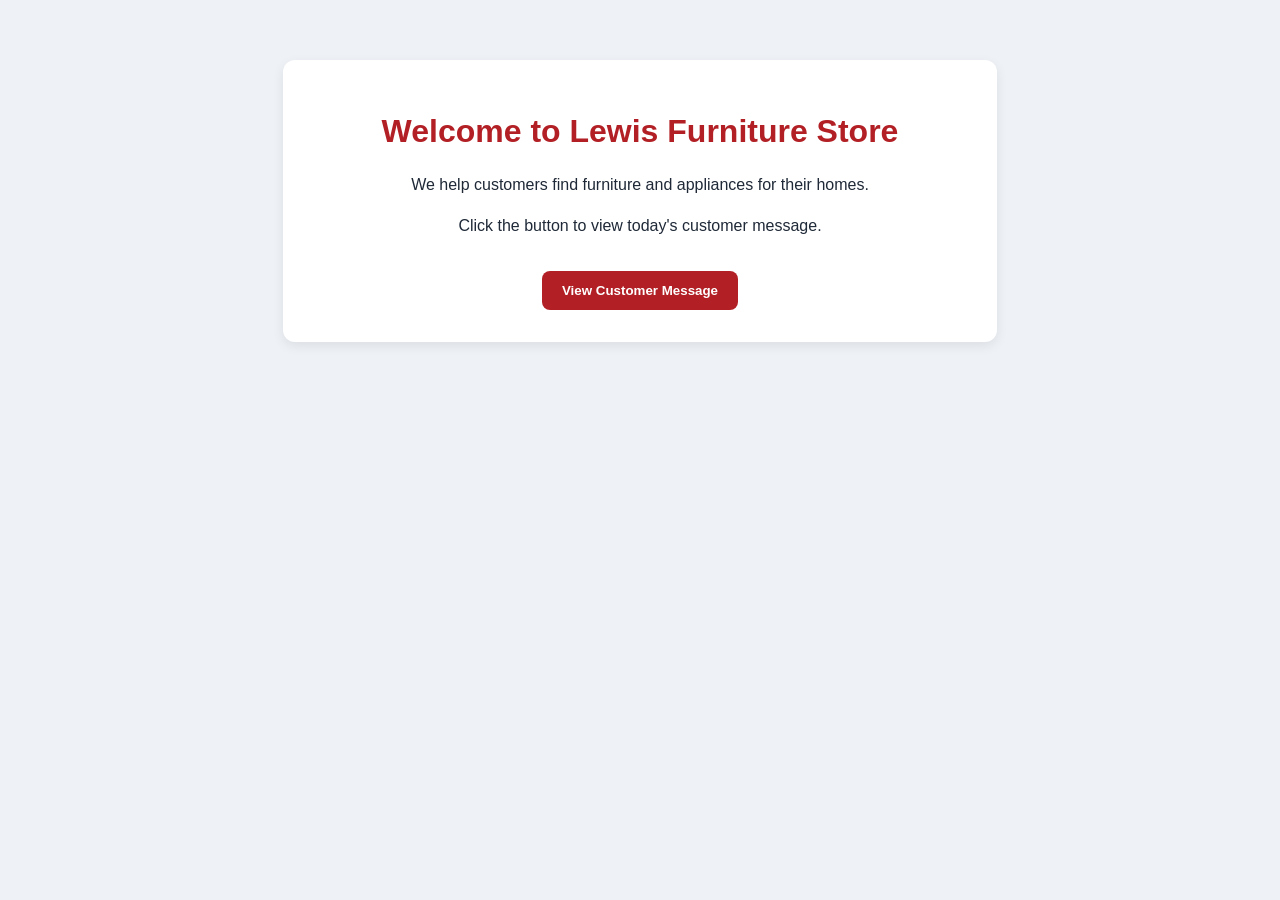
==== lewis-example/index.html @ c69c2609 "Adding lewis examples from sample documentation" ====
<!DOCTYPE html>
<html lang="en">
<head>
    <meta charset="UTF-8">

    <meta name="viewport" content="width=device-width, initial-scale=1.0">

    <title>Lewis Store Welcome Page</title>

    <link rel="stylesheet" href="style.css">
</head>

<body>
    <main class="page-card">
        <h1>Welcome to Lewis Furniture Store</h1>

        <p>
            We help customers find furniture and appliances
            for their homes.
        </p>

        <p id="storeMessage">
            Click the button to view today's customer message.
        </p>

        <button id="customerButton">
            View Customer Message
        </button>
    </main>

    <script src="script.js"></script>
</body>
</html>
---- lewis-example/style.css ----
body {
    margin: 0;
    font-family: Arial, sans-serif;
    background-color: #eef1f5;
    color: #1f2937;
}

.page-card {
    width: 90%;
    max-width: 650px;
    margin: 60px auto;
    padding: 32px;
    background-color: white;
    border-radius: 12px;
    text-align: center;
    box-shadow: 0 4px 12px rgba(0, 0, 0, 0.08);
}

h1 {
    color: #b22025;
}

p {
    line-height: 1.6;
}

button {
    margin-top: 16px;
    padding: 12px 20px;
    background-color: #b22025;
    color: white;
    border: none;
    border-radius: 8px;
    font-weight: bold;
    cursor: pointer;
}

button:hover {
    background-color: #8f1a1f;
}
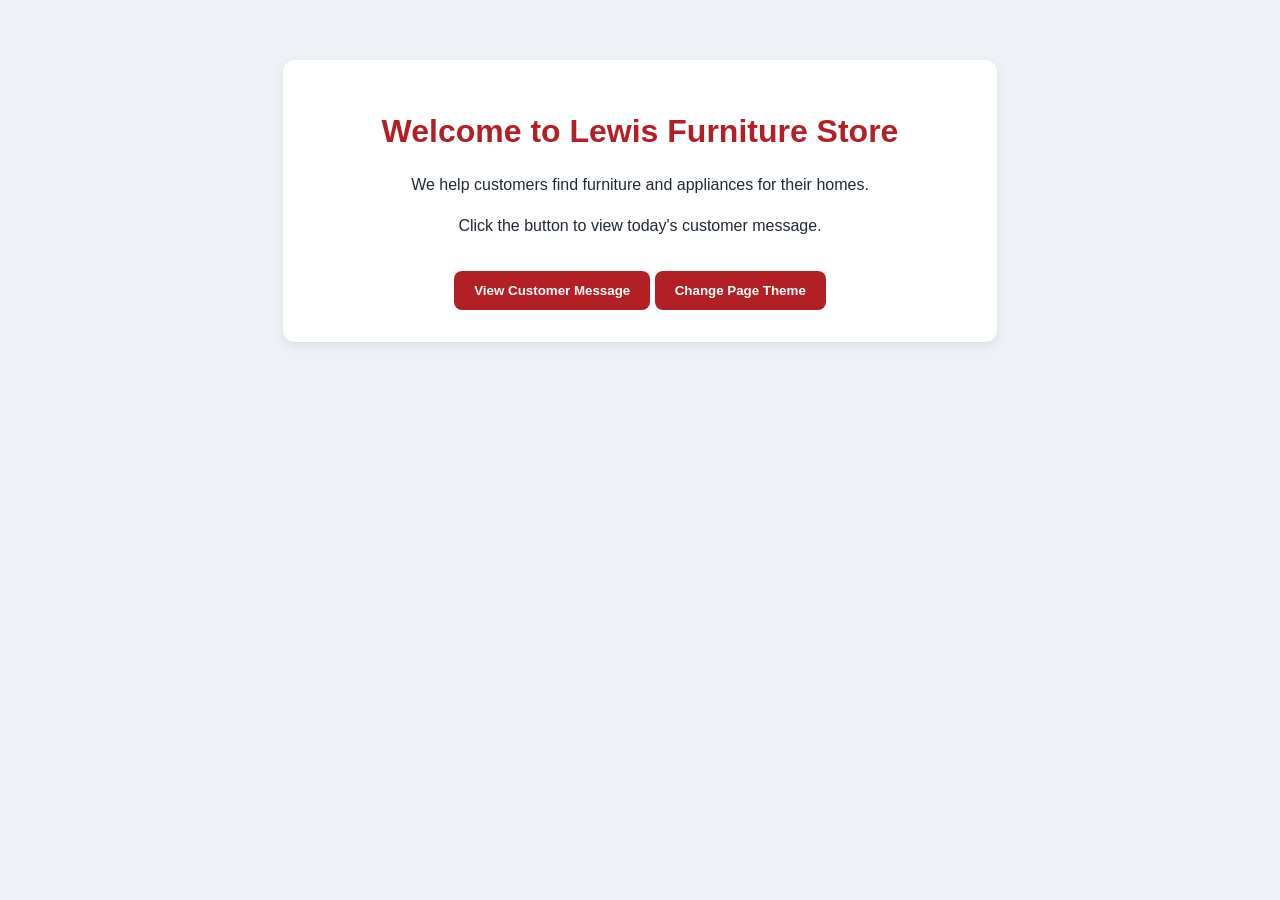
==== commit 387e9cea: "Added Lewis Examples project with the needed intial files from the shared word doc" ====
--- a/lewis-example/index.html
+++ b/lewis-example/index.html
@@ -1,33 +1,34 @@
-<!DOCTYPE html>
-<html lang="en">
-<head>
-    <meta charset="UTF-8">
-
-    <meta name="viewport" content="width=device-width, initial-scale=1.0">
-
-    <title>Lewis Store Welcome Page</title>
-
-    <link rel="stylesheet" href="style.css">
-</head>
-
-<body>
-    <main class="page-card">
-        <h1>Welcome to Lewis Furniture Store</h1>
-
-        <p>
-            We help customers find furniture and appliances
-            for their homes.
-        </p>
-
-        <p id="storeMessage">
-            Click the button to view today's customer message.
-        </p>
-
-        <button id="customerButton">
-            View Customer Message
-        </button>
-    </main>
-
-    <script src="script.js"></script>
-</body>
-</html>
+<!DOCTYPE html>
+<html lang="en">
+<head>
+    <meta charset="UTF-8">
+
+    <meta name="viewport" content="width=device-width, initial-scale=1.0">
+
+    <title>Lewis Store Welcome Page</title>
+
+    <link rel="stylesheet" href="style.css">
+</head>
+
+<body>
+    <main class="page-card">
+        <h1>Welcome to Lewis Furniture Store</h1>
+
+        <p>
+            We help customers find furniture and appliances
+            for their homes.
+        </p>
+
+        <p id="storeMessage">
+            Click the button to view today's customer message.
+        </p>
+
+        <button id="customerButton">
+            View Customer Message
+        </button>
+        <button id="themeButton">Change Page Theme</button>
+    </main>
+
+    <script src="script.js"></script>
+</body>
+</html>
--- a/lewis-example/style.css
+++ b/lewis-example/style.css
@@ -1,40 +1,46 @@
-body {
-    margin: 0;
-    font-family: Arial, sans-serif;
-    background-color: #eef1f5;
-    color: #1f2937;
-}
-
-.page-card {
-    width: 90%;
-    max-width: 650px;
-    margin: 60px auto;
-    padding: 32px;
-    background-color: white;
-    border-radius: 12px;
-    text-align: center;
-    box-shadow: 0 4px 12px rgba(0, 0, 0, 0.08);
-}
-
-h1 {
-    color: #b22025;
-}
-
-p {
-    line-height: 1.6;
-}
-
-button {
-    margin-top: 16px;
-    padding: 12px 20px;
-    background-color: #b22025;
-    color: white;
-    border: none;
-    border-radius: 8px;
-    font-weight: bold;
-    cursor: pointer;
-}
-
-button:hover {
-    background-color: #8f1a1f;
-}
+body {
+    margin: 0;
+    font-family: Arial, sans-serif;
+    background-color: #eef1f5;
+    color: #1f2937;
+}
+
+.page-card {
+    width: 90%;
+    max-width: 650px;
+    margin: 60px auto;
+    padding: 32px;
+    background-color: white;
+    border-radius: 12px;
+    text-align: center;
+    box-shadow: 0 4px 12px rgba(0, 0, 0, 0.08);
+}
+
+h1 {
+    color: #b22025;
+}
+
+p {
+    line-height: 1.6;
+}
+
+button {
+    margin-top: 16px;
+    padding: 12px 20px;
+    background-color: #b22025;
+    color: white;
+    border: none;
+    border-radius: 8px;
+    font-weight: bold;
+    cursor: pointer;
+}
+
+button:hover {
+    background-color: #8f1a1f;
+}
+
+/* This class will only be applied after the button is clicked */
+.dark-theme {
+    background-color: #1f2937;
+    color: rgb(14, 1, 1);
+}
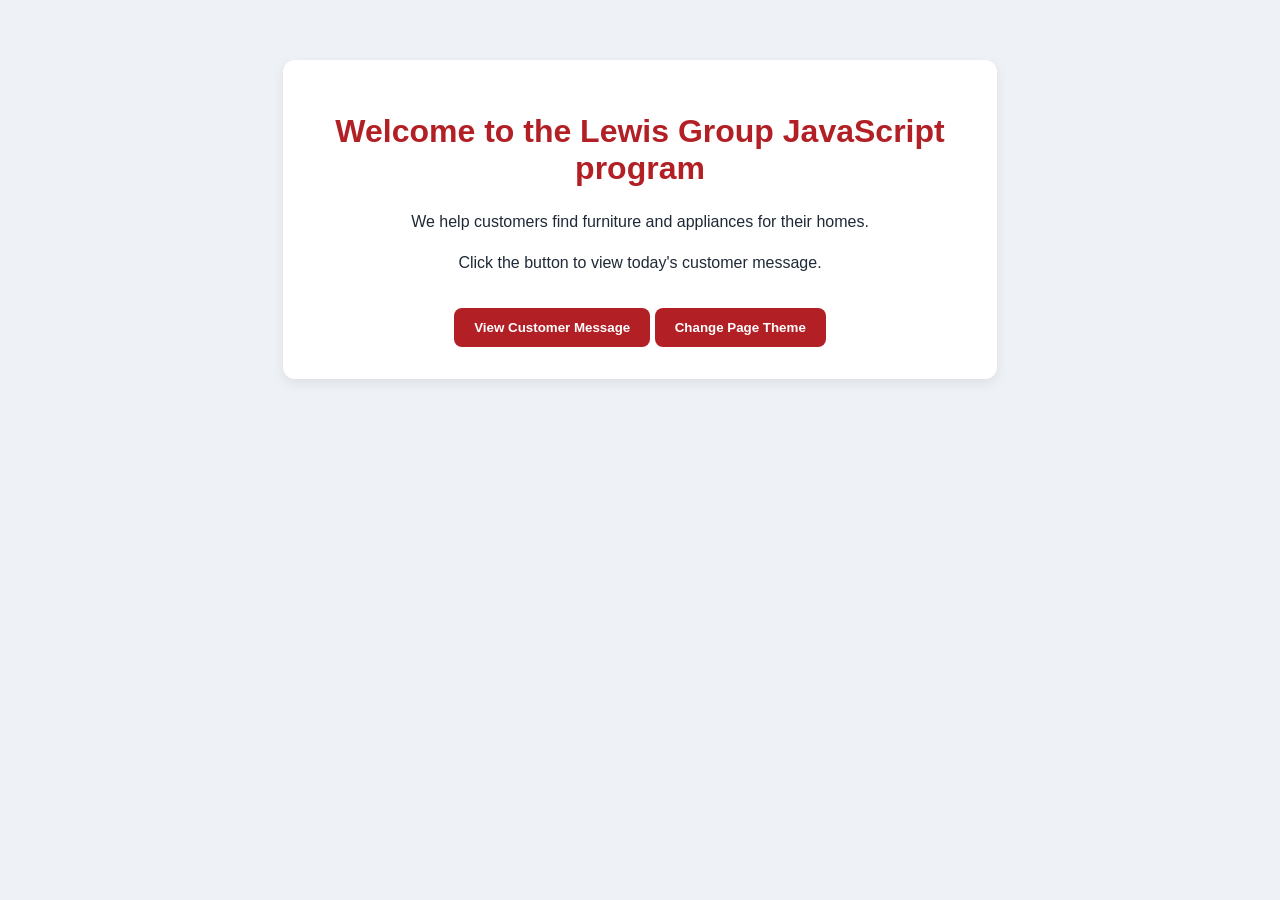
==== commit b4bdb7d1: "Added a comment above the paragraph tag, and changed the H1 tag description" ====
--- a/lewis-example/index.html
+++ b/lewis-example/index.html
@@ -12,8 +12,8 @@
 
 <body>
     <main class="page-card">
-        <h1>Welcome to Lewis Furniture Store</h1>
-
+        <h1>Welcome to the Lewis Group  JavaScript program</h1>
+        <!-- Adding a comment above the paragraph -->
         <p>
             We help customers find furniture and appliances
             for their homes.
